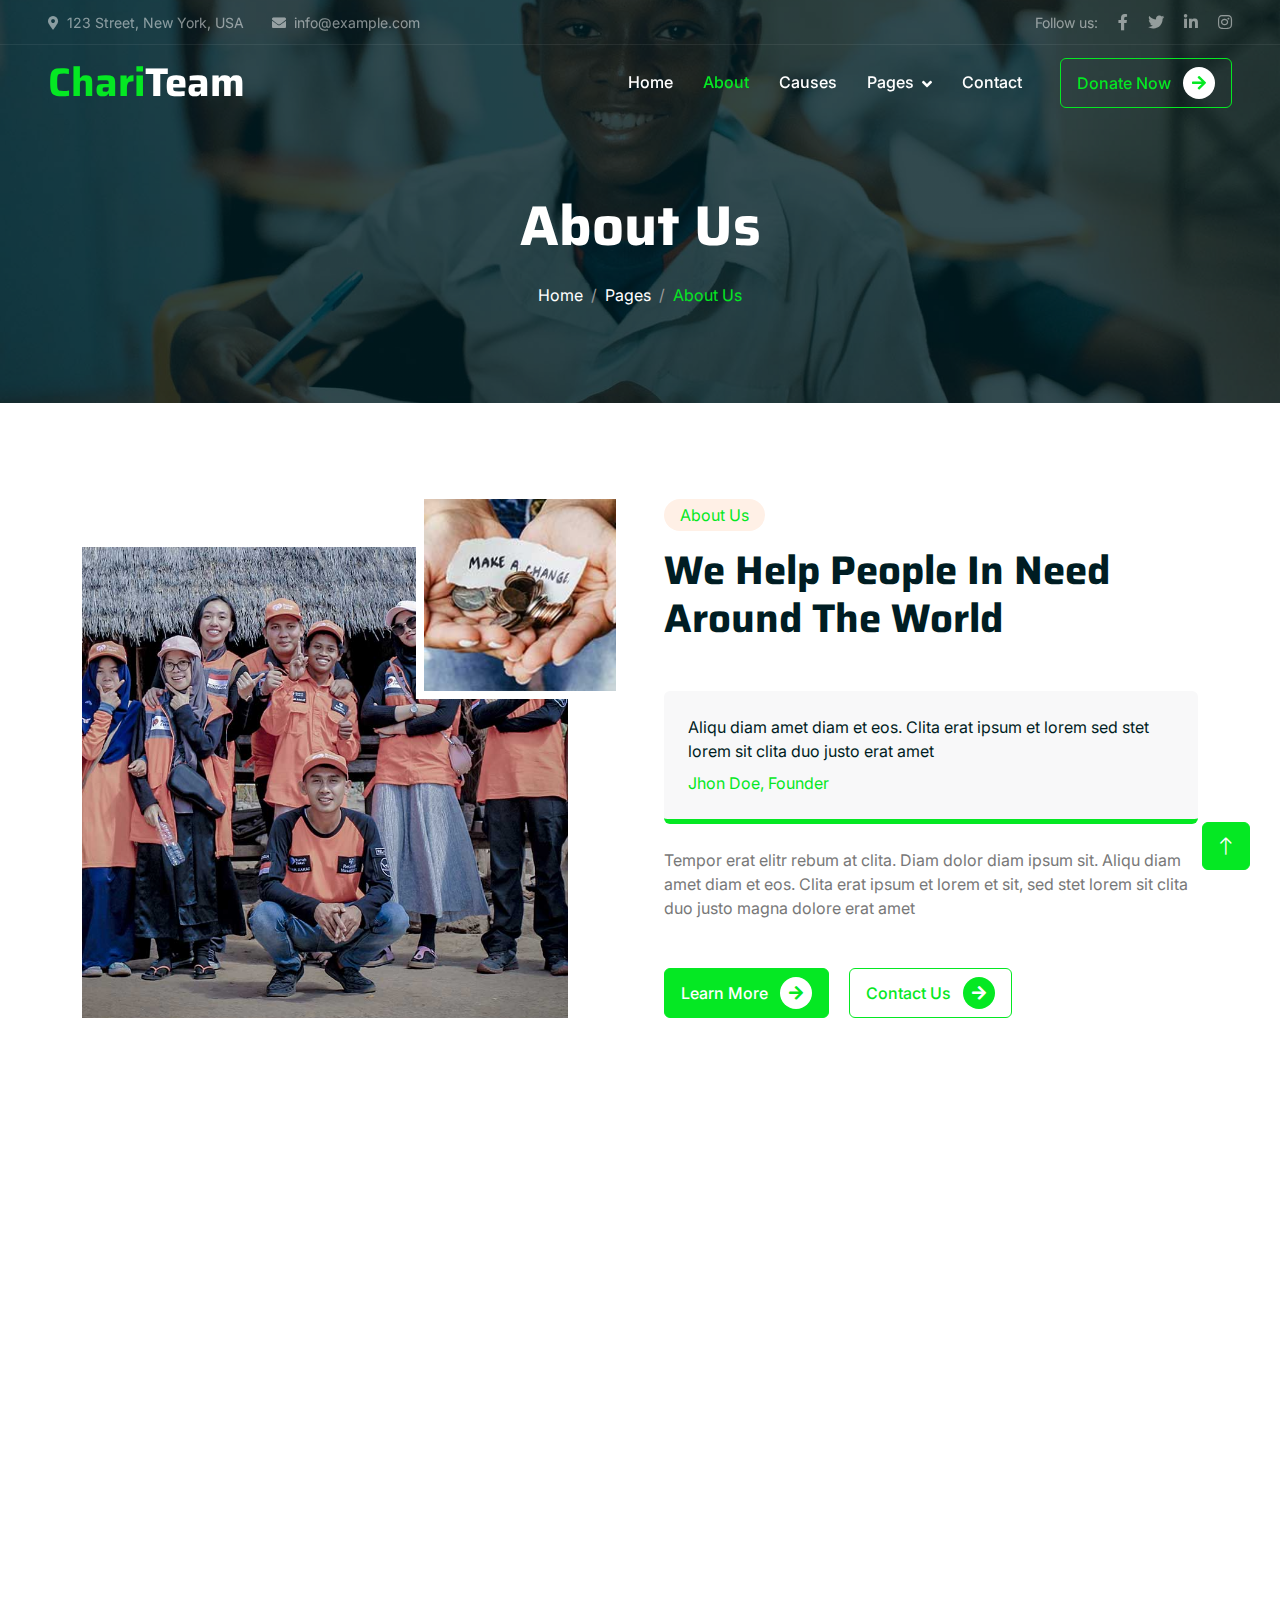
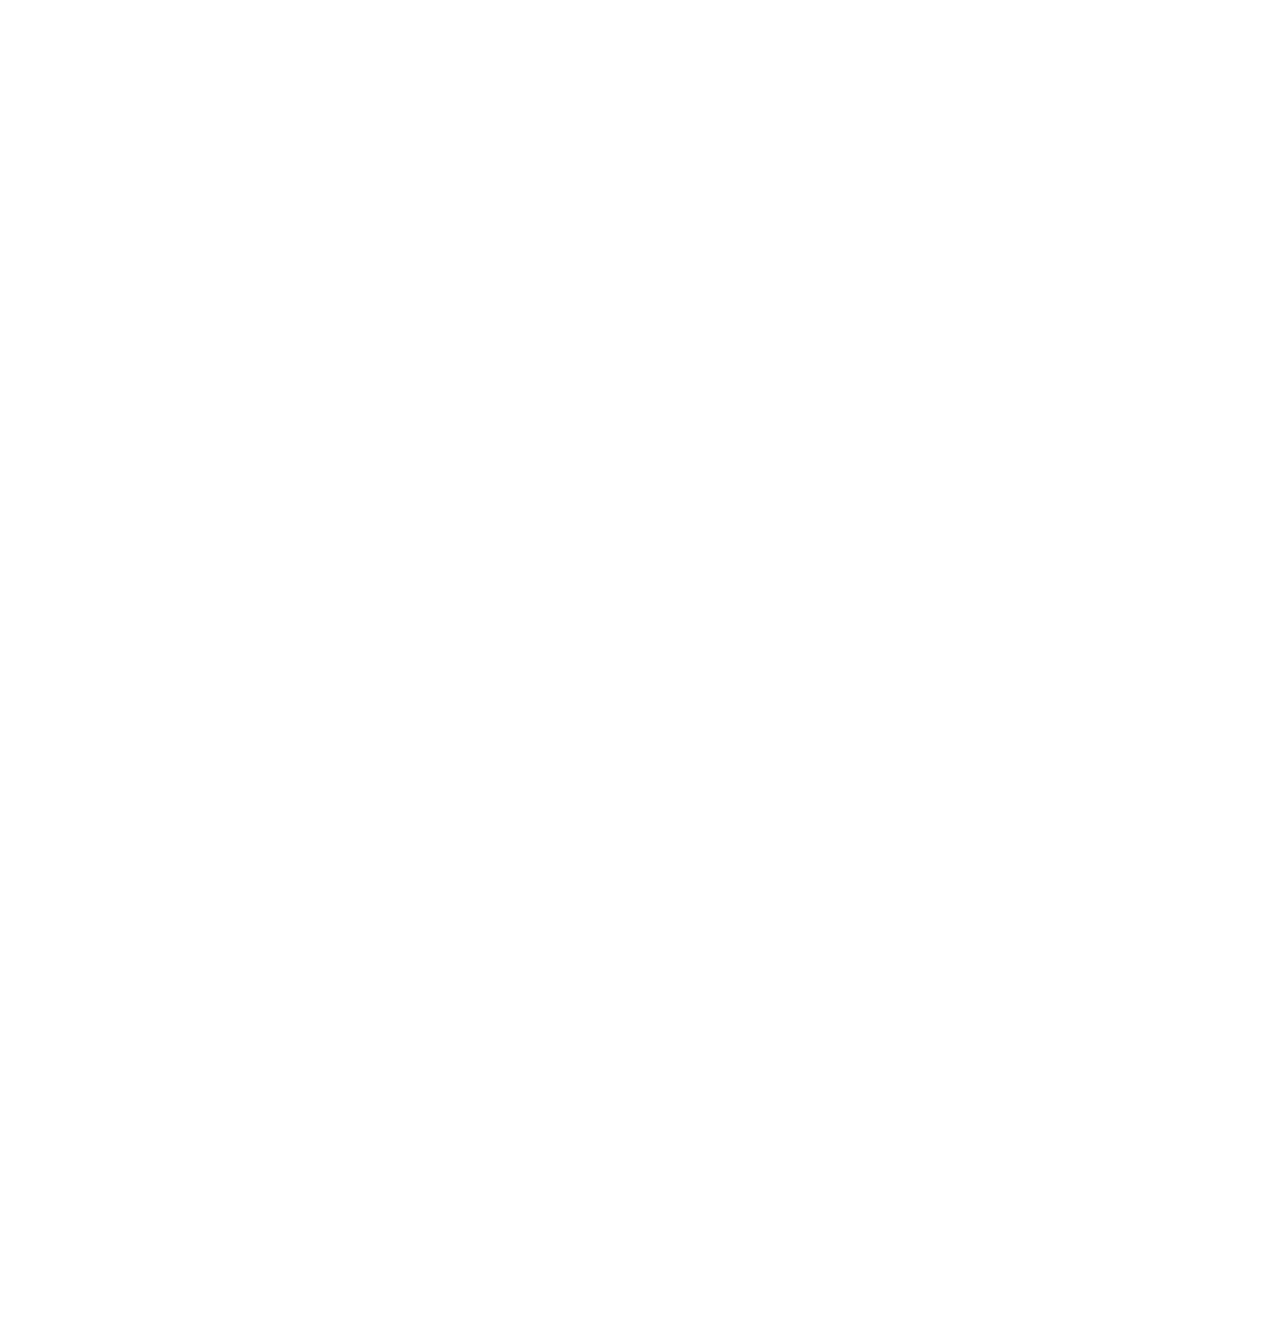
==== about.html @ 8bb47060 "Initial commit" ====
<!DOCTYPE html>
<html lang="en">

<head>
    <meta charset="utf-8">
    <title>ChariTeam - Free Nonprofit Website Template</title>
    <meta content="width=device-width, initial-scale=1.0" name="viewport">
    <meta content="" name="keywords">
    <meta content="" name="description">

    <!-- Favicon -->
    <link href="img/favicon.ico" rel="icon">

    <!-- Google Web Fonts -->
    <link rel="preconnect" href="https://fonts.googleapis.com">
    <link rel="preconnect" href="https://fonts.gstatic.com" crossorigin>
    <link href="https://fonts.googleapis.com/css2?family=Inter:wght@400;500;600&family=Saira:wght@500;600;700&display=swap" rel="stylesheet"> 

    <!-- Icon Font Stylesheet -->
    <link href="https://cdnjs.cloudflare.com/ajax/libs/font-awesome/5.10.0/css/all.min.css" rel="stylesheet">
    <link href="https://cdn.jsdelivr.net/npm/bootstrap-icons@1.4.1/font/bootstrap-icons.css" rel="stylesheet">

    <!-- Libraries Stylesheet -->
    <link href="lib/animate/animate.min.css" rel="stylesheet">
    <link href="lib/owlcarousel/assets/owl.carousel.min.css" rel="stylesheet">

    <!-- Customized Bootstrap Stylesheet -->
    <link href="css/bootstrap.min.css" rel="stylesheet">

    <!-- Template Stylesheet -->
    <link href="css/style.css" rel="stylesheet">
</head>

<body>
    <!-- Spinner Start -->
    <div id="spinner" class="show bg-white position-fixed translate-middle w-100 vh-100 top-50 start-50 d-flex align-items-center justify-content-center">
        <div class="spinner-grow text-primary" role="status"></div>
    </div>
    <!-- Spinner End -->


    <!-- Navbar Start -->
    <div class="container-fluid fixed-top px-0 wow fadeIn" data-wow-delay="0.1s">
        <div class="top-bar text-white-50 row gx-0 align-items-center d-none d-lg-flex">
            <div class="col-lg-6 px-5 text-start">
                <small><i class="fa fa-map-marker-alt me-2"></i>123 Street, New York, USA</small>
                <small class="ms-4"><i class="fa fa-envelope me-2"></i>info@example.com</small>
            </div>
            <div class="col-lg-6 px-5 text-end">
                <small>Follow us:</small>
                <a class="text-white-50 ms-3" href=""><i class="fab fa-facebook-f"></i></a>
                <a class="text-white-50 ms-3" href=""><i class="fab fa-twitter"></i></a>
                <a class="text-white-50 ms-3" href=""><i class="fab fa-linkedin-in"></i></a>
                <a class="text-white-50 ms-3" href=""><i class="fab fa-instagram"></i></a>
            </div>
        </div>

        <nav class="navbar navbar-expand-lg navbar-dark py-lg-0 px-lg-5 wow fadeIn" data-wow-delay="0.1s">
            <a href="index.html" class="navbar-brand ms-4 ms-lg-0">
                <h1 class="fw-bold text-primary m-0">Chari<span class="text-white">Team</span></h1>
            </a>
            <button type="button" class="navbar-toggler me-4" data-bs-toggle="collapse" data-bs-target="#navbarCollapse">
                <span class="navbar-toggler-icon"></span>
            </button>
            <div class="collapse navbar-collapse" id="navbarCollapse">
                <div class="navbar-nav ms-auto p-4 p-lg-0">
                    <a href="index.html" class="nav-item nav-link">Home</a>
                    <a href="about.html" class="nav-item nav-link active">About</a>
                    <a href="causes.html" class="nav-item nav-link">Causes</a>
                    <div class="nav-item dropdown">
                        <a href="#" class="nav-link dropdown-toggle" data-bs-toggle="dropdown">Pages</a>
                        <div class="dropdown-menu m-0">
                            <a href="service.html" class="dropdown-item">Service</a>
                            <a href="donate.html" class="dropdown-item">Donate</a>
                            <a href="team.html" class="dropdown-item">Our Team</a>
                            <a href="testimonial.html" class="dropdown-item">Testimonial</a>
                            <a href="404.html" class="dropdown-item">404 Page</a>
                        </div>
                    </div>
                    <a href="contact.html" class="nav-item nav-link">Contact</a>
                </div>
                <div class="d-none d-lg-flex ms-2">
                    <a class="btn btn-outline-primary py-2 px-3" href="">
                        Donate Now
                        <div class="d-inline-flex btn-sm-square bg-white text-primary rounded-circle ms-2">
                            <i class="fa fa-arrow-right"></i>
                        </div>
                    </a>
                </div>
            </div>
        </nav>
    </div>
    <!-- Navbar End -->


    <!-- Page Header Start -->
    <div class="container-fluid page-header mb-5 wow fadeIn" data-wow-delay="0.1s">
        <div class="container text-center">
            <h1 class="display-4 text-white animated slideInDown mb-4">About Us</h1>
            <nav aria-label="breadcrumb animated slideInDown">
                <ol class="breadcrumb justify-content-center mb-0">
                    <li class="breadcrumb-item"><a class="text-white" href="#">Home</a></li>
                    <li class="breadcrumb-item"><a class="text-white" href="#">Pages</a></li>
                    <li class="breadcrumb-item text-primary active" aria-current="page">About Us</li>
                </ol>
            </nav>
        </div>
    </div>
    <!-- Page Header End -->


    <!-- About Start -->
    <div class="container-xxl py-5">
        <div class="container">
            <div class="row g-5">
                <div class="col-lg-6 wow fadeInUp" data-wow-delay="0.1s">
                    <div class="position-relative overflow-hidden h-100" style="min-height: 400px;">
                        <img class="position-absolute w-100 h-100 pt-5 pe-5" src="img/about-1.jpg" alt="" style="object-fit: cover;">
                        <img class="position-absolute top-0 end-0 bg-white ps-2 pb-2" src="img/about-2.jpg" alt="" style="width: 200px; height: 200px;">
                    </div>
                </div>
                <div class="col-lg-6 wow fadeInUp" data-wow-delay="0.5s">
                    <div class="h-100">
                        <div class="d-inline-block rounded-pill bg-secondary text-primary py-1 px-3 mb-3">About Us</div>
                        <h1 class="display-6 mb-5">We Help People In Need Around The World</h1>
                        <div class="bg-light border-bottom border-5 border-primary rounded p-4 mb-4">
                            <p class="text-dark mb-2">Aliqu diam amet diam et eos. Clita erat ipsum et lorem sed stet lorem sit clita duo justo erat amet</p>
                            <span class="text-primary">Jhon Doe, Founder</span>
                        </div>
                        <p class="mb-5">Tempor erat elitr rebum at clita. Diam dolor diam ipsum sit. Aliqu diam amet diam et eos. Clita erat ipsum et lorem et sit, sed stet lorem sit clita duo justo magna dolore erat amet</p>
                        <a class="btn btn-primary py-2 px-3 me-3" href="">
                            Learn More
                            <div class="d-inline-flex btn-sm-square bg-white text-primary rounded-circle ms-2">
                                <i class="fa fa-arrow-right"></i>
                            </div>
                        </a>
                        <a class="btn btn-outline-primary py-2 px-3" href="">
                            Contact Us
                            <div class="d-inline-flex btn-sm-square bg-primary text-white rounded-circle ms-2">
                                <i class="fa fa-arrow-right"></i>
                            </div>
                        </a>
                    </div>
                </div>
            </div>
        </div>
    </div>
    <!-- About End -->


    <!-- Service Start -->
    <div class="container-xxl py-5">
        <div class="container">
            <div class="text-center mx-auto mb-5 wow fadeInUp" data-wow-delay="0.1s" style="max-width: 500px;">
                <div class="d-inline-block rounded-pill bg-secondary text-primary py-1 px-3 mb-3">What We Do</div>
                <h1 class="display-6 mb-5">Learn More What We Do And Get Involved</h1>
            </div>
            <div class="row g-4 justify-content-center">
                <div class="col-lg-4 col-md-6 wow fadeInUp" data-wow-delay="0.1s">
                    <div class="service-item bg-white text-center h-100 p-4 p-xl-5">
                        <img class="img-fluid mb-4" src="img/icon-1.png" alt="">
                        <h4 class="mb-3">Child Education</h4>
                        <p class="mb-4">Tempor ut dolore lorem kasd vero ipsum sit eirmod sit. Ipsum diam justo sed vero dolor duo.</p>
                        <a class="btn btn-outline-primary px-3" href="">
                            Learn More
                            <div class="d-inline-flex btn-sm-square bg-primary text-white rounded-circle ms-2">
                                <i class="fa fa-arrow-right"></i>
                            </div>
                        </a>
                    </div>
                </div>
                <div class="col-lg-4 col-md-6 wow fadeInUp" data-wow-delay="0.3s">
                    <div class="service-item bg-white text-center h-100 p-4 p-xl-5">
                        <img class="img-fluid mb-4" src="img/icon-2.png" alt="">
                        <h4 class="mb-3">Medical Treatment</h4>
                        <p class="mb-4">Tempor ut dolore lorem kasd vero ipsum sit eirmod sit. Ipsum diam justo sed vero dolor duo.</p>
                        <a class="btn btn-outline-primary px-3" href="">
                            Learn More
                            <div class="d-inline-flex btn-sm-square bg-primary text-white rounded-circle ms-2">
                                <i class="fa fa-arrow-right"></i>
                            </div>
                        </a>
                    </div>
                </div>
                <div class="col-lg-4 col-md-6 wow fadeInUp" data-wow-delay="0.5s">
                    <div class="service-item bg-white text-center h-100 p-4 p-xl-5">
                        <img class="img-fluid mb-4" src="img/icon-3.png" alt="">
                        <h4 class="mb-3">Pure Drinking Water</h4>
                        <p class="mb-4">Tempor ut dolore lorem kasd vero ipsum sit eirmod sit. Ipsum diam justo sed vero dolor duo.</p>
                        <a class="btn btn-outline-primary px-3" href="">
                            Learn More
                            <div class="d-inline-flex btn-sm-square bg-primary text-white rounded-circle ms-2">
                                <i class="fa fa-arrow-right"></i>
                            </div>
                        </a>
                    </div>
                </div>
            </div>
        </div>
    </div>
    <!-- Service End -->


    <!-- Team Start -->
    <div class="container-xxl py-5">
        <div class="container">
            <div class="text-center mx-auto mb-5 wow fadeInUp" data-wow-delay="0.1s" style="max-width: 500px;">
                <div class="d-inline-block rounded-pill bg-secondary text-primary py-1 px-3 mb-3">Team Members</div>
                <h1 class="display-6 mb-5">Let's Meet With Our Ordinary Soldiers</h1>
            </div>
            <div class="row g-4">
                <div class="col-lg-3 col-md-6 wow fadeInUp" data-wow-delay="0.1s">
                    <div class="team-item position-relative rounded overflow-hidden">
                        <div class="overflow-hidden">
                            <img class="img-fluid" src="img/team-1.jpg" alt="">
                        </div>
                        <div class="team-text bg-light text-center p-4">
                            <h5>Full Name</h5>
                            <p class="text-primary">Designation</p>
                            <div class="team-social text-center">
                                <a class="btn btn-square" href=""><i class="fab fa-facebook-f"></i></a>
                                <a class="btn btn-square" href=""><i class="fab fa-twitter"></i></a>
                                <a class="btn btn-square" href=""><i class="fab fa-instagram"></i></a>
                            </div>
                        </div>
                    </div>
                </div>
                <div class="col-lg-3 col-md-6 wow fadeInUp" data-wow-delay="0.3s">
                    <div class="team-item position-relative rounded overflow-hidden">
                        <div class="overflow-hidden">
                            <img class="img-fluid" src="img/team-2.jpg" alt="">
                        </div>
                        <div class="team-text bg-light text-center p-4">
                            <h5>Full Name</h5>
                            <p class="text-primary">Designation</p>
                            <div class="team-social text-center">
                                <a class="btn btn-square" href=""><i class="fab fa-facebook-f"></i></a>
                                <a class="btn btn-square" href=""><i class="fab fa-twitter"></i></a>
                                <a class="btn btn-square" href=""><i class="fab fa-instagram"></i></a>
                            </div>
                        </div>
                    </div>
                </div>
                <div class="col-lg-3 col-md-6 wow fadeInUp" data-wow-delay="0.5s">
                    <div class="team-item position-relative rounded overflow-hidden">
                        <div class="overflow-hidden">
                            <img class="img-fluid" src="img/team-3.jpg" alt="">
                        </div>
                        <div class="team-text bg-light text-center p-4">
                            <h5>Full Name</h5>
                            <p class="text-primary">Designation</p>
                            <div class="team-social text-center">
                                <a class="btn btn-square" href=""><i class="fab fa-facebook-f"></i></a>
                                <a class="btn btn-square" href=""><i class="fab fa-twitter"></i></a>
                                <a class="btn btn-square" href=""><i class="fab fa-instagram"></i></a>
                            </div>
                        </div>
                    </div>
                </div>
                <div class="col-lg-3 col-md-6 wow fadeInUp" data-wow-delay="0.7s">
                    <div class="team-item position-relative rounded overflow-hidden">
                        <div class="overflow-hidden">
                            <img class="img-fluid" src="img/team-4.jpg" alt="">
                        </div>
                        <div class="team-text bg-light text-center p-4">
                            <h5>Full Name</h5>
                            <p class="text-primary">Designation</p>
                            <div class="team-social text-center">
                                <a class="btn btn-square" href=""><i class="fab fa-facebook-f"></i></a>
                                <a class="btn btn-square" href=""><i class="fab fa-twitter"></i></a>
                                <a class="btn btn-square" href=""><i class="fab fa-instagram"></i></a>
                            </div>
                        </div>
                    </div>
                </div>
            </div>
        </div>
    </div>
    <!-- Team End -->


    <!-- Footer Start -->
    <div class="container-fluid bg-dark text-white-50 footer mt-5 pt-5 wow fadeIn" data-wow-delay="0.1s">
        <div class="container py-5">
            <div class="row g-5">
                <div class="col-lg-3 col-md-6">
                    <h1 class="fw-bold text-primary mb-4">Chari<span class="text-white">Team</span></h1>
                    <p>Diam dolor diam ipsum sit. Aliqu diam amet diam et eos. Clita erat ipsum et lorem et sit, sed stet lorem sit clita</p>
                    <div class="d-flex pt-2">
                        <a class="btn btn-square me-1" href=""><i class="fab fa-twitter"></i></a>
                        <a class="btn btn-square me-1" href=""><i class="fab fa-facebook-f"></i></a>
                        <a class="btn btn-square me-1" href=""><i class="fab fa-youtube"></i></a>
                        <a class="btn btn-square me-0" href=""><i class="fab fa-linkedin-in"></i></a>
                    </div>
                </div>
                <div class="col-lg-3 col-md-6">
                    <h5 class="text-light mb-4">Address</h5>
                    <p><i class="fa fa-map-marker-alt me-3"></i>123 Street, New York, USA</p>
                    <p><i class="fa fa-phone-alt me-3"></i>+012 345 67890</p>
                    <p><i class="fa fa-envelope me-3"></i>info@example.com</p>
                </div>
                <div class="col-lg-3 col-md-6">
                    <h5 class="text-light mb-4">Quick Links</h5>
                    <a class="btn btn-link" href="">About Us</a>
                    <a class="btn btn-link" href="">Contact Us</a>
                    <a class="btn btn-link" href="">Our Services</a>
                    <a class="btn btn-link" href="">Terms & Condition</a>
                    <a class="btn btn-link" href="">Support</a>
                </div>
                <div class="col-lg-3 col-md-6">
                    <h5 class="text-light mb-4">Newsletter</h5>
                    <p>Dolor amet sit justo amet elitr clita ipsum elitr est.</p>
                    <div class="position-relative mx-auto" style="max-width: 400px;">
                        <input class="form-control bg-transparent w-100 py-3 ps-4 pe-5" type="text" placeholder="Your email">
                        <button type="button" class="btn btn-primary py-2 position-absolute top-0 end-0 mt-2 me-2">SignUp</button>
                    </div>
                </div>
            </div>
        </div>
        <div class="container-fluid copyright">
            <div class="container">
                <div class="row">
                    <div class="col-md-6 text-center text-md-start mb-3 mb-md-0">
                        &copy; <a href="#">Your Site Name</a>, All Right Reserved.
                    </div>
                    <div class="col-md-6 text-center text-md-end">
                        <!--/*** This template is free as long as you keep the footer author’s credit link/attribution link/backlink. If you'd like to use the template without the footer author’s credit link/attribution link/backlink, you can purchase the Credit Removal License from "https://htmlcodex.com/credit-removal". Thank you for your support. ***/-->
                        Designed By <a href="https://htmlcodex.com">HTML Codex</a>
                    </div>
                </div>
            </div>
        </div>
    </div>
    <!-- Footer End -->


    <!-- Back to Top -->
    <a href="#" class="btn btn-lg btn-primary btn-lg-square back-to-top"><i class="bi bi-arrow-up"></i></a>


    <!-- JavaScript Libraries -->
    <script src="https://code.jquery.com/jquery-3.4.1.min.js"></script>
    <script src="https://cdn.jsdelivr.net/npm/bootstrap@5.0.0/dist/js/bootstrap.bundle.min.js"></script>
    <script src="lib/wow/wow.min.js"></script>
    <script src="lib/easing/easing.min.js"></script>
    <script src="lib/waypoints/waypoints.min.js"></script>
    <script src="lib/owlcarousel/owl.carousel.min.js"></script>
    <script src="lib/parallax/parallax.min.js"></script>

    <!-- Template Javascript -->
    <script src="js/main.js"></script>
</body>

</html>
---- css/style.css ----
/********** Template CSS **********/
:root {
    --primary:#05e823;
    --secondary: #FFF0E6;
    --light: #F8F8F9;
    --dark: #001D23;
}

.back-to-top {
    position: fixed;
    display: none;
    right: 30px;
    bottom: 30px;
    z-index: 99;
}


/*** Spinner ***/
#spinner {
    opacity: 0;
    visibility: hidden;
    transition: opacity .5s ease-out, visibility 0s linear .5s;
    z-index: 99999;
}

#spinner.show {
    transition: opacity .5s ease-out, visibility 0s linear 0s;
    visibility: visible;
    opacity: 1;
}


/*** Button ***/
.btn {
    font-weight: 500;
    transition: .5s;
}

.btn.btn-primary,
.btn.btn-outline-primary:hover {
    color: #FFFFFF;
}

.btn.btn-primary:hover {
    color: var(--primary);
    background: transparent;
}

.btn-square {
    width: 38px;
    height: 38px;
}

.btn-sm-square {
    width: 32px;
    height: 32px;
}

.btn-lg-square {
    width: 48px;
    height: 48px;
}

.btn-square,
.btn-sm-square,
.btn-lg-square {
    padding: 0;
    display: flex;
    align-items: center;
    justify-content: center;
    font-weight: normal;
}


/*** Navbar ***/
.fixed-top {
    transition: .5s;
}

.top-bar {
    height: 45px;
    border-bottom: 1px solid rgba(255, 255, 255, .07);
}

.navbar .dropdown-toggle::after {
    border: none;
    content: "\f107";
    font-family: "Font Awesome 5 Free";
    font-weight: 900;
    vertical-align: middle;
    margin-left: 8px;
}

.navbar .navbar-nav .nav-link {
    margin-right: 30px;
    padding: 25px 0;
    color: #FFFFFF;
    font-weight: 500;
    outline: none;
}

.navbar .navbar-nav .nav-link:hover,
.navbar .navbar-nav .nav-link.active {
    color: var(--primary);
}

@media (max-width: 991.98px) {
    .navbar .navbar-nav {
        margin-top: 10px;
        border-top: 1px solid rgba(0, 0, 0, .07);
        background: var(--dark);
    }

    .navbar .navbar-nav .nav-link {
        padding: 10px 0;
    }
}

@media (min-width: 992px) {
    .navbar .nav-item .dropdown-menu {
        display: block;
        visibility: hidden;
        top: 100%;
        transform: rotateX(-75deg);
        transform-origin: 0% 0%;
        transition: .5s;
        opacity: 0;
    }

    .navbar .nav-item:hover .dropdown-menu {
        transform: rotateX(0deg);
        visibility: visible;
        transition: .5s;
        opacity: 1;
    }
}


/*** Header ***/
.carousel-caption {
    top: 0;
    left: 0;
    right: 0;
    bottom: 0;
    display: flex;
    align-items: center;
    justify-content: center;
    text-align: center;
    background: rgba(0, 29, 35, .8);
    z-index: 1;
}

.carousel-control-prev,
.carousel-control-next {
    width: 15%;
}

.carousel-control-prev-icon,
.carousel-control-next-icon {
    width: 3rem;
    height: 3rem;
    background-color: var(--dark);
    border: 12px solid var(--dark);
    border-radius: 3rem;
}

@media (max-width: 768px) {
    #header-carousel .carousel-item {
        position: relative;
        min-height: 450px;
    }
    
    #header-carousel .carousel-item img {
        position: absolute;
        width: 100%;
        height: 100%;
        object-fit: cover;
    }
}

.page-header {
    padding-top: 12rem;
    padding-bottom: 6rem;
    background: linear-gradient(rgba(0, 29, 35, .8), rgba(0, 29, 35, .8)), url(../img/carousel-1.jpg) center center no-repeat;
    background-size: cover;
}

.page-header .breadcrumb-item+.breadcrumb-item::before {
    color: #999999;
}


/*** Causes ***/
.causes-item .progress {
    height: 5px;
    border-radius: 0;
    overflow: visible;
}

.causes-item .progress .progress-bar {
    position: relative;
    overflow: visible;
    width: 0px;
    border-radius: 0;
    transition: 5s;
}

.causes-item .progress .progress-bar span {
    position: absolute;
    top: -7px;
    right: 0;
    width: 40px;
    height: 19px;
    display: flex;
    align-items: center;
    justify-content: center;
    font-size: 12px;
    background: var(--primary);
    color: #FFFFFF;
}

.causes-item .causes-overlay {
    position: absolute;
    width: 100%;
    height: 0;
    top: 0;
    left: 0;
    display: flex;
    align-items: center;
    justify-content: center;
    background: rgba(0, 0, 0, .5);
    overflow: hidden;
    opacity: 0;
    transition: .5s;
}

.causes-item:hover .causes-overlay {
    height: 100%;
    opacity: 1;
}


/*** Service ***/
.service-item {
    box-shadow: 0 0 45px rgba(0, 0, 0, .06);
}


/*** Donate ***/
.donate {
    background: rgba(0, 29, 35, .8);
}

.btn-group .btn-light:hover,
.btn-group input[type="radio"]:checked+label {
    color: var(--primary);
    border-color: var(--primary);
}


/*** Team ***/
.team-item img {
    position: relative;
    top: 0;
    transition: .5s;
}

.team-item:hover img {
    top: -30px;
}

.team-item .team-text {
    position: relative;
    height: 100px;
    transition: .5s;
}

.team-item:hover .team-text {
    margin-top: -60px;
    height: 160px;
}

.team-item .team-text .team-social {
    opacity: 0;
    transition: .5s;
}

.team-item:hover .team-text .team-social {
    opacity: 1;
}

.team-item .team-social .btn {
    display: inline-flex;
    color: var(--primary);
    background: #FFFFFF;
    border-radius: 40px;
}

.team-item .team-social .btn:hover {
    color: #FFFFFF;
    background: var(--primary);
}


/*** Testimonial ***/
.testimonial-carousel::before {
    position: absolute;
    content: "";
    top: 0;
    left: 0;
    height: 100%;
    width: 0;
    background: linear-gradient(to right, rgba(255, 255, 255, 1) 0%, rgba(255, 255, 255, 0) 100%);
    z-index: 1;
}

.testimonial-carousel::after {
    position: absolute;
    content: "";
    top: 0;
    right: 0;
    height: 100%;
    width: 0;
    background: linear-gradient(to left, rgba(255, 255, 255, 1) 0%, rgba(255, 255, 255, 0) 100%);
    z-index: 1;
}

@media (min-width: 768px) {
    .testimonial-carousel::before,
    .testimonial-carousel::after {
        width: 200px;
    }
}

@media (min-width: 992px) {
    .testimonial-carousel::before,
    .testimonial-carousel::after {
        width: 300px;
    }
}

.testimonial-carousel .owl-item .testimonial-text {
    background: var(--light);
    transform: scale(.8);
    transition: .5s;
}

.testimonial-carousel .owl-item.center .testimonial-text {
    background: var(--primary);
    transform: scale(1);
}

.testimonial-carousel .owl-item .testimonial-text *,
.testimonial-carousel .owl-item .testimonial-item img {
    transition: .5s;
}

.testimonial-carousel .owl-item.center .testimonial-text * {
    color: var(--light) !important;
}

.testimonial-carousel .owl-item.center .testimonial-item img {
    background: var(--primary) !important;
} 

.testimonial-carousel .owl-nav {
    position: absolute;
    width: 350px;
    top: 15px;
    left: 50%;
    transform: translateX(-50%);
    display: flex;
    justify-content: space-between;
    opacity: 0;
    transition: .5s;
    z-index: 1;
}

.testimonial-carousel:hover .owl-nav {
    width: 300px;
    opacity: 1;
}

.testimonial-carousel .owl-nav .owl-prev,
.testimonial-carousel .owl-nav .owl-next {
    position: relative;
    color: var(--primary);
    font-size: 45px;
    transition: .5s;
}

.testimonial-carousel .owl-nav .owl-prev:hover,
.testimonial-carousel .owl-nav .owl-next:hover {
    color: var(--dark);
}


/*** Footer ***/

.footer .btn.btn-link {
    display: block;
    margin-bottom: 5px;
    padding: 0;
    text-align: left;
    color: rgba(255,255,255,0.5);
    font-weight: normal;
    text-transform: capitalize;
    transition: .3s;
}

.footer .btn.btn-link::before {
    position: relative;
    content: "\f105";
    font-family: "Font Awesome 5 Free";
    font-weight: 900;
    color: rgba(255,255,255,0.5);
    margin-right: 10px;
}

.footer .btn.btn-link:hover {
    color: var(--light);
    letter-spacing: 1px;
    box-shadow: none;
}

.footer .btn.btn-square {
    color: rgba(255,255,255,0.5);
    border: 1px solid rgba(255,255,255,0.5);
}

.footer .btn.btn-square:hover {
    color: var(--secondary);
    border-color: var(--light);
}

.footer .copyright {
    padding: 25px 0;
    font-size: 15px;
    border-top: 1px solid rgba(256, 256, 256, .1);
}

.footer .copyright a {
    color: var(--secondary);
}

.footer .copyright a:hover {
    color: var(--primary);
}
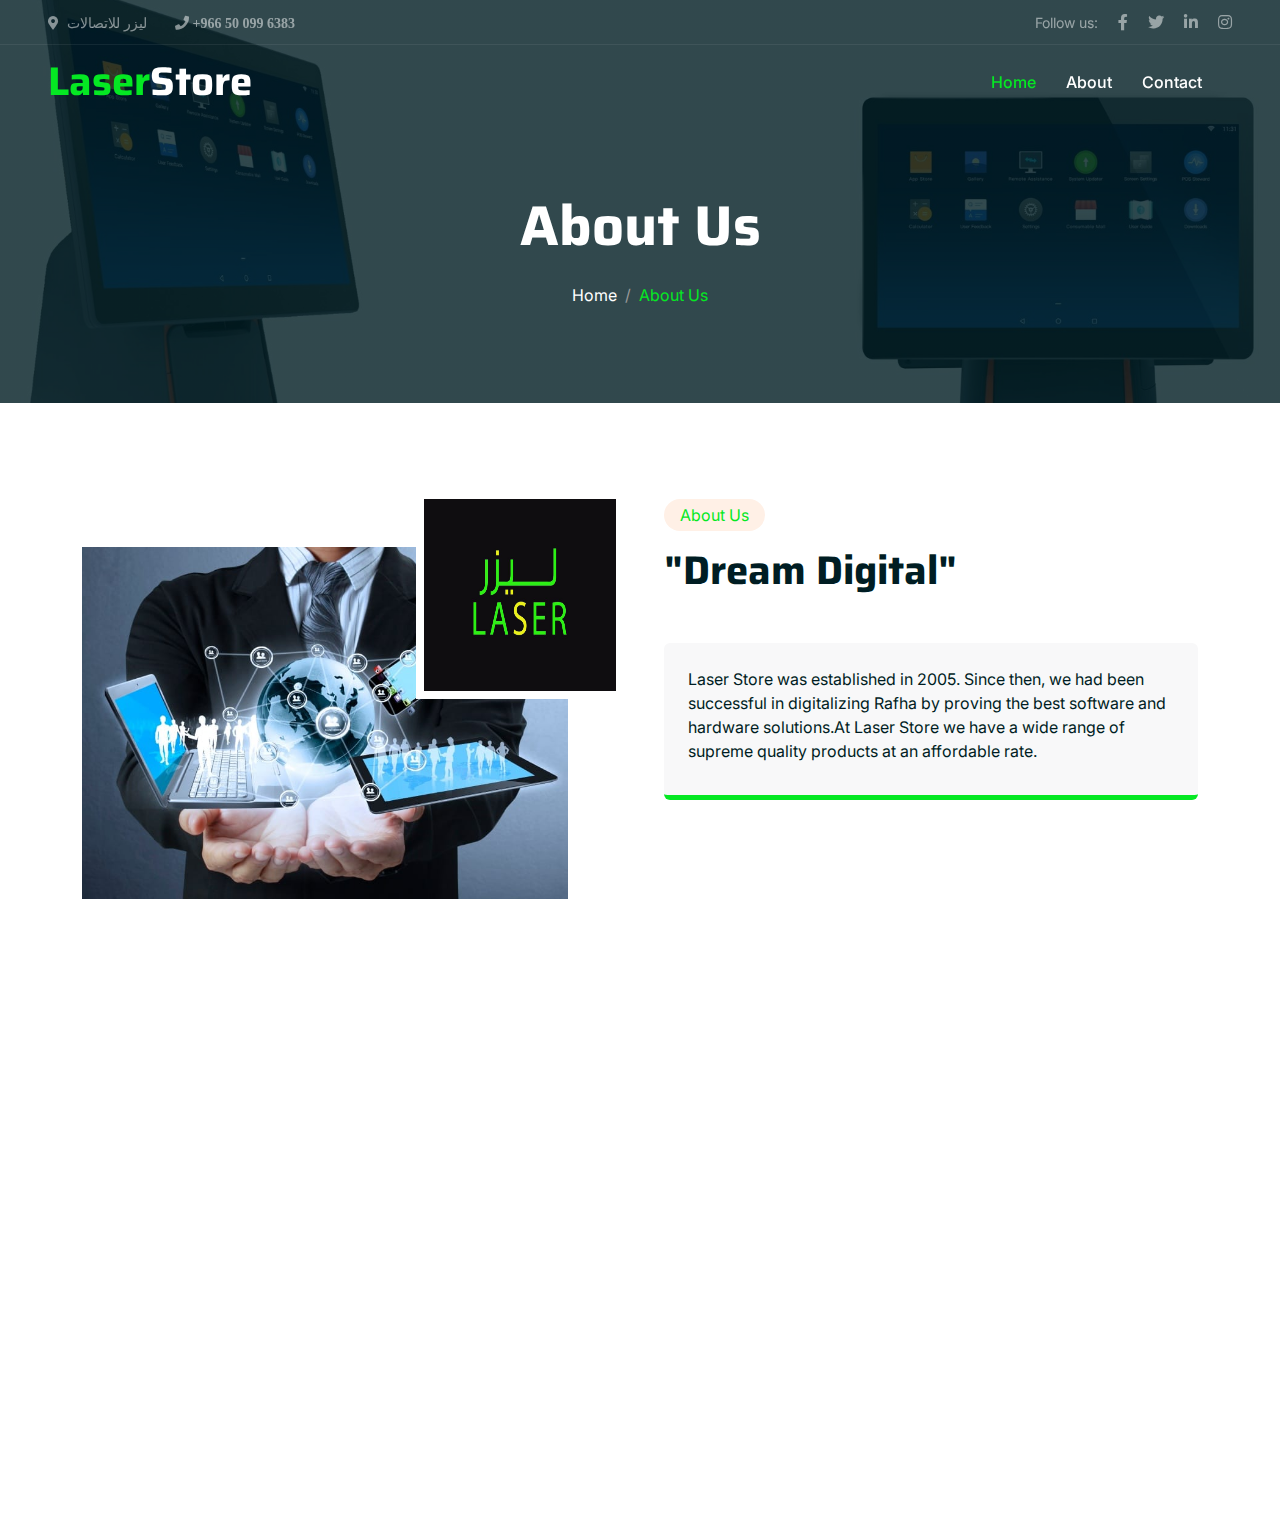
==== commit 5871a395: "security page done" ====
--- a/about.html
+++ b/about.html
@@ -43,8 +43,9 @@
     <div class="container-fluid fixed-top px-0 wow fadeIn" data-wow-delay="0.1s">
         <div class="top-bar text-white-50 row gx-0 align-items-center d-none d-lg-flex">
             <div class="col-lg-6 px-5 text-start">
-                <small><i class="fa fa-map-marker-alt me-2"></i>123 Street, New York, USA</small>
-                <small class="ms-4"><i class="fa fa-envelope me-2"></i>info@example.com</small>
+                <small><i class="fa fa-map-marker-alt me-2"></i>ليزر للاتصالات</small>
+                <small class="ms-4"><i class="fa fa-phone">   +966 50 099 6383</i>
+                </small>
             </div>
             <div class="col-lg-6 px-5 text-end">
                 <small>Follow us:</small>
@@ -57,40 +58,22 @@
 
         <nav class="navbar navbar-expand-lg navbar-dark py-lg-0 px-lg-5 wow fadeIn" data-wow-delay="0.1s">
             <a href="index.html" class="navbar-brand ms-4 ms-lg-0">
-                <h1 class="fw-bold text-primary m-0">Chari<span class="text-white">Team</span></h1>
+                <h1 class="fw-bold text-primary m-0">Laser<span class="text-white">Store</span></h1>
             </a>
             <button type="button" class="navbar-toggler me-4" data-bs-toggle="collapse" data-bs-target="#navbarCollapse">
                 <span class="navbar-toggler-icon"></span>
             </button>
             <div class="collapse navbar-collapse" id="navbarCollapse">
                 <div class="navbar-nav ms-auto p-4 p-lg-0">
-                    <a href="index.html" class="nav-item nav-link">Home</a>
-                    <a href="about.html" class="nav-item nav-link active">About</a>
-                    <a href="causes.html" class="nav-item nav-link">Causes</a>
-                    <div class="nav-item dropdown">
-                        <a href="#" class="nav-link dropdown-toggle" data-bs-toggle="dropdown">Pages</a>
-                        <div class="dropdown-menu m-0">
-                            <a href="service.html" class="dropdown-item">Service</a>
-                            <a href="donate.html" class="dropdown-item">Donate</a>
-                            <a href="team.html" class="dropdown-item">Our Team</a>
-                            <a href="testimonial.html" class="dropdown-item">Testimonial</a>
-                            <a href="404.html" class="dropdown-item">404 Page</a>
-                        </div>
-                    </div>
+                    <a href="index.html" class="nav-item nav-link active">Home</a>
+                    <a href="about.html" class="nav-item nav-link">About</a>
                     <a href="contact.html" class="nav-item nav-link">Contact</a>
-                </div>
-                <div class="d-none d-lg-flex ms-2">
-                    <a class="btn btn-outline-primary py-2 px-3" href="">
-                        Donate Now
-                        <div class="d-inline-flex btn-sm-square bg-white text-primary rounded-circle ms-2">
-                            <i class="fa fa-arrow-right"></i>
-                        </div>
-                    </a>
                 </div>
             </div>
         </nav>
     </div>
     <!-- Navbar End -->
+
 
 
     <!-- Page Header Start -->
@@ -100,7 +83,6 @@
             <nav aria-label="breadcrumb animated slideInDown">
                 <ol class="breadcrumb justify-content-center mb-0">
                     <li class="breadcrumb-item"><a class="text-white" href="#">Home</a></li>
-                    <li class="breadcrumb-item"><a class="text-white" href="#">Pages</a></li>
                     <li class="breadcrumb-item text-primary active" aria-current="page">About Us</li>
                 </ol>
             </nav>
@@ -108,184 +90,36 @@
     </div>
     <!-- Page Header End -->
 
-
-    <!-- About Start -->
+   <!-- About Start -->
     <div class="container-xxl py-5">
         <div class="container">
             <div class="row g-5">
                 <div class="col-lg-6 wow fadeInUp" data-wow-delay="0.1s">
                     <div class="position-relative overflow-hidden h-100" style="min-height: 400px;">
-                        <img class="position-absolute w-100 h-100 pt-5 pe-5" src="img/about-1.jpg" alt="" style="object-fit: cover;">
-                        <img class="position-absolute top-0 end-0 bg-white ps-2 pb-2" src="img/about-2.jpg" alt="" style="width: 200px; height: 200px;">
+                        <img class="position-absolute w-100 h-100 pt-5 pe-5" src="img/about1.jpg" alt="" style="object-fit: cover;">
+                        <img class="position-absolute top-0 end-0 bg-white ps-2 pb-2" src="img/logo.jpg" alt="" style="width: 200px; height: 200px;">
                     </div>
                 </div>
                 <div class="col-lg-6 wow fadeInUp" data-wow-delay="0.5s">
                     <div class="h-100">
                         <div class="d-inline-block rounded-pill bg-secondary text-primary py-1 px-3 mb-3">About Us</div>
-                        <h1 class="display-6 mb-5">We Help People In Need Around The World</h1>
+                        <h1 class="display-6 mb-5">"Dream Digital"</h1>
                         <div class="bg-light border-bottom border-5 border-primary rounded p-4 mb-4">
-                            <p class="text-dark mb-2">Aliqu diam amet diam et eos. Clita erat ipsum et lorem sed stet lorem sit clita duo justo erat amet</p>
-                            <span class="text-primary">Jhon Doe, Founder</span>
+                            <p class="text-dark mb-2">Laser Store was established in 2005. Since then, we had been successful in digitalizing Rafha by proving the best software and hardware solutions.At Laser Store we have a wide range of
+                                supreme quality products at an affordable rate. </p>
                         </div>
-                        <p class="mb-5">Tempor erat elitr rebum at clita. Diam dolor diam ipsum sit. Aliqu diam amet diam et eos. Clita erat ipsum et lorem et sit, sed stet lorem sit clita duo justo magna dolore erat amet</p>
-                        <a class="btn btn-primary py-2 px-3 me-3" href="">
-                            Learn More
-                            <div class="d-inline-flex btn-sm-square bg-white text-primary rounded-circle ms-2">
-                                <i class="fa fa-arrow-right"></i>
-                            </div>
-                        </a>
-                        <a class="btn btn-outline-primary py-2 px-3" href="">
-                            Contact Us
-                            <div class="d-inline-flex btn-sm-square bg-primary text-white rounded-circle ms-2">
-                                <i class="fa fa-arrow-right"></i>
-                            </div>
-                        </a>
                     </div>
                 </div>
             </div>
         </div>
     </div>
     <!-- About End -->
-
-
-    <!-- Service Start -->
-    <div class="container-xxl py-5">
-        <div class="container">
-            <div class="text-center mx-auto mb-5 wow fadeInUp" data-wow-delay="0.1s" style="max-width: 500px;">
-                <div class="d-inline-block rounded-pill bg-secondary text-primary py-1 px-3 mb-3">What We Do</div>
-                <h1 class="display-6 mb-5">Learn More What We Do And Get Involved</h1>
-            </div>
-            <div class="row g-4 justify-content-center">
-                <div class="col-lg-4 col-md-6 wow fadeInUp" data-wow-delay="0.1s">
-                    <div class="service-item bg-white text-center h-100 p-4 p-xl-5">
-                        <img class="img-fluid mb-4" src="img/icon-1.png" alt="">
-                        <h4 class="mb-3">Child Education</h4>
-                        <p class="mb-4">Tempor ut dolore lorem kasd vero ipsum sit eirmod sit. Ipsum diam justo sed vero dolor duo.</p>
-                        <a class="btn btn-outline-primary px-3" href="">
-                            Learn More
-                            <div class="d-inline-flex btn-sm-square bg-primary text-white rounded-circle ms-2">
-                                <i class="fa fa-arrow-right"></i>
-                            </div>
-                        </a>
-                    </div>
-                </div>
-                <div class="col-lg-4 col-md-6 wow fadeInUp" data-wow-delay="0.3s">
-                    <div class="service-item bg-white text-center h-100 p-4 p-xl-5">
-                        <img class="img-fluid mb-4" src="img/icon-2.png" alt="">
-                        <h4 class="mb-3">Medical Treatment</h4>
-                        <p class="mb-4">Tempor ut dolore lorem kasd vero ipsum sit eirmod sit. Ipsum diam justo sed vero dolor duo.</p>
-                        <a class="btn btn-outline-primary px-3" href="">
-                            Learn More
-                            <div class="d-inline-flex btn-sm-square bg-primary text-white rounded-circle ms-2">
-                                <i class="fa fa-arrow-right"></i>
-                            </div>
-                        </a>
-                    </div>
-                </div>
-                <div class="col-lg-4 col-md-6 wow fadeInUp" data-wow-delay="0.5s">
-                    <div class="service-item bg-white text-center h-100 p-4 p-xl-5">
-                        <img class="img-fluid mb-4" src="img/icon-3.png" alt="">
-                        <h4 class="mb-3">Pure Drinking Water</h4>
-                        <p class="mb-4">Tempor ut dolore lorem kasd vero ipsum sit eirmod sit. Ipsum diam justo sed vero dolor duo.</p>
-                        <a class="btn btn-outline-primary px-3" href="">
-                            Learn More
-                            <div class="d-inline-flex btn-sm-square bg-primary text-white rounded-circle ms-2">
-                                <i class="fa fa-arrow-right"></i>
-                            </div>
-                        </a>
-                    </div>
-                </div>
-            </div>
-        </div>
-    </div>
-    <!-- Service End -->
-
-
-    <!-- Team Start -->
-    <div class="container-xxl py-5">
-        <div class="container">
-            <div class="text-center mx-auto mb-5 wow fadeInUp" data-wow-delay="0.1s" style="max-width: 500px;">
-                <div class="d-inline-block rounded-pill bg-secondary text-primary py-1 px-3 mb-3">Team Members</div>
-                <h1 class="display-6 mb-5">Let's Meet With Our Ordinary Soldiers</h1>
-            </div>
-            <div class="row g-4">
-                <div class="col-lg-3 col-md-6 wow fadeInUp" data-wow-delay="0.1s">
-                    <div class="team-item position-relative rounded overflow-hidden">
-                        <div class="overflow-hidden">
-                            <img class="img-fluid" src="img/team-1.jpg" alt="">
-                        </div>
-                        <div class="team-text bg-light text-center p-4">
-                            <h5>Full Name</h5>
-                            <p class="text-primary">Designation</p>
-                            <div class="team-social text-center">
-                                <a class="btn btn-square" href=""><i class="fab fa-facebook-f"></i></a>
-                                <a class="btn btn-square" href=""><i class="fab fa-twitter"></i></a>
-                                <a class="btn btn-square" href=""><i class="fab fa-instagram"></i></a>
-                            </div>
-                        </div>
-                    </div>
-                </div>
-                <div class="col-lg-3 col-md-6 wow fadeInUp" data-wow-delay="0.3s">
-                    <div class="team-item position-relative rounded overflow-hidden">
-                        <div class="overflow-hidden">
-                            <img class="img-fluid" src="img/team-2.jpg" alt="">
-                        </div>
-                        <div class="team-text bg-light text-center p-4">
-                            <h5>Full Name</h5>
-                            <p class="text-primary">Designation</p>
-                            <div class="team-social text-center">
-                                <a class="btn btn-square" href=""><i class="fab fa-facebook-f"></i></a>
-                                <a class="btn btn-square" href=""><i class="fab fa-twitter"></i></a>
-                                <a class="btn btn-square" href=""><i class="fab fa-instagram"></i></a>
-                            </div>
-                        </div>
-                    </div>
-                </div>
-                <div class="col-lg-3 col-md-6 wow fadeInUp" data-wow-delay="0.5s">
-                    <div class="team-item position-relative rounded overflow-hidden">
-                        <div class="overflow-hidden">
-                            <img class="img-fluid" src="img/team-3.jpg" alt="">
-                        </div>
-                        <div class="team-text bg-light text-center p-4">
-                            <h5>Full Name</h5>
-                            <p class="text-primary">Designation</p>
-                            <div class="team-social text-center">
-                                <a class="btn btn-square" href=""><i class="fab fa-facebook-f"></i></a>
-                                <a class="btn btn-square" href=""><i class="fab fa-twitter"></i></a>
-                                <a class="btn btn-square" href=""><i class="fab fa-instagram"></i></a>
-                            </div>
-                        </div>
-                    </div>
-                </div>
-                <div class="col-lg-3 col-md-6 wow fadeInUp" data-wow-delay="0.7s">
-                    <div class="team-item position-relative rounded overflow-hidden">
-                        <div class="overflow-hidden">
-                            <img class="img-fluid" src="img/team-4.jpg" alt="">
-                        </div>
-                        <div class="team-text bg-light text-center p-4">
-                            <h5>Full Name</h5>
-                            <p class="text-primary">Designation</p>
-                            <div class="team-social text-center">
-                                <a class="btn btn-square" href=""><i class="fab fa-facebook-f"></i></a>
-                                <a class="btn btn-square" href=""><i class="fab fa-twitter"></i></a>
-                                <a class="btn btn-square" href=""><i class="fab fa-instagram"></i></a>
-                            </div>
-                        </div>
-                    </div>
-                </div>
-            </div>
-        </div>
-    </div>
-    <!-- Team End -->
-
-
     <!-- Footer Start -->
     <div class="container-fluid bg-dark text-white-50 footer mt-5 pt-5 wow fadeIn" data-wow-delay="0.1s">
         <div class="container py-5">
             <div class="row g-5">
                 <div class="col-lg-3 col-md-6">
-                    <h1 class="fw-bold text-primary mb-4">Chari<span class="text-white">Team</span></h1>
-                    <p>Diam dolor diam ipsum sit. Aliqu diam amet diam et eos. Clita erat ipsum et lorem et sit, sed stet lorem sit clita</p>
+                    <h1 class="fw-bold text-primary mb-4">Laser<span class="text-white">Store</span></h1>
                     <div class="d-flex pt-2">
                         <a class="btn btn-square me-1" href=""><i class="fab fa-twitter"></i></a>
                         <a class="btn btn-square me-1" href=""><i class="fab fa-facebook-f"></i></a>
@@ -295,25 +129,21 @@
                 </div>
                 <div class="col-lg-3 col-md-6">
                     <h5 class="text-light mb-4">Address</h5>
-                    <p><i class="fa fa-map-marker-alt me-3"></i>123 Street, New York, USA</p>
-                    <p><i class="fa fa-phone-alt me-3"></i>+012 345 67890</p>
+                    <p><i class="fa fa-map-marker-alt me-3"></i>Laser<br>
+                        Signal 30<br>
+                        Al Masaediyah<br>
+                        Abdul Azeez Bin Muzad Road<br>
+                        Rafha<br>
+                        Northern border</p>
+
+                </div>
+                <div class="col-lg-3 col-md-6">
+                    <p><i class="fa fa-phone-alt me-3"></i>+966 50 085 5570</p>
+                    <p><i class="fa fa-phone-alt me-3"></i>+966 56 218 5182</p>
                     <p><i class="fa fa-envelope me-3"></i>info@example.com</p>
                 </div>
                 <div class="col-lg-3 col-md-6">
-                    <h5 class="text-light mb-4">Quick Links</h5>
-                    <a class="btn btn-link" href="">About Us</a>
-                    <a class="btn btn-link" href="">Contact Us</a>
-                    <a class="btn btn-link" href="">Our Services</a>
-                    <a class="btn btn-link" href="">Terms & Condition</a>
-                    <a class="btn btn-link" href="">Support</a>
-                </div>
-                <div class="col-lg-3 col-md-6">
-                    <h5 class="text-light mb-4">Newsletter</h5>
-                    <p>Dolor amet sit justo amet elitr clita ipsum elitr est.</p>
-                    <div class="position-relative mx-auto" style="max-width: 400px;">
-                        <input class="form-control bg-transparent w-100 py-3 ps-4 pe-5" type="text" placeholder="Your email">
-                        <button type="button" class="btn btn-primary py-2 position-absolute top-0 end-0 mt-2 me-2">SignUp</button>
-                    </div>
+                    <iframe src="https://www.google.com/maps/embed?pb=!1m18!1m12!1m3!1d3468.229997894699!2d43.5183125!3d29.6260625!2m3!1f0!2f0!3f0!3m2!1i1024!2i768!4f13.1!3m3!1m2!1s0x156467b0e254516d%3A0x6fa103d0e32e23e!2z2YTZitiy2LEg2YTZhNin2KrYtdin2YTYp9iq!5e0!3m2!1sar!2ssa!4v1669999992770!5m2!1sar!2ssa" width="300" height="300" style="border:0;" allowfullscreen="" loading="lazy" referrerpolicy="no-referrer-when-downgrade"></iframe>
                 </div>
             </div>
         </div>
@@ -321,22 +151,13 @@
             <div class="container">
                 <div class="row">
                     <div class="col-md-6 text-center text-md-start mb-3 mb-md-0">
-                        &copy; <a href="#">Your Site Name</a>, All Right Reserved.
-                    </div>
-                    <div class="col-md-6 text-center text-md-end">
-                        <!--/*** This template is free as long as you keep the footer author’s credit link/attribution link/backlink. If you'd like to use the template without the footer author’s credit link/attribution link/backlink, you can purchase the Credit Removal License from "https://htmlcodex.com/credit-removal". Thank you for your support. ***/-->
-                        Designed By <a href="https://htmlcodex.com">HTML Codex</a>
+                        &copy; <a href="#">Laser Store</a>, All Right Reserved.
                     </div>
                 </div>
             </div>
         </div>
     </div>
     <!-- Footer End -->
-
-
-    <!-- Back to Top -->
-    <a href="#" class="btn btn-lg btn-primary btn-lg-square back-to-top"><i class="bi bi-arrow-up"></i></a>
-
 
     <!-- JavaScript Libraries -->
     <script src="https://code.jquery.com/jquery-3.4.1.min.js"></script>
@@ -351,4 +172,4 @@
     <script src="js/main.js"></script>
 </body>
 
-</html>+</html>
--- a/css/style.css
+++ b/css/style.css
@@ -181,7 +181,7 @@
 .page-header {
     padding-top: 12rem;
     padding-bottom: 6rem;
-    background: linear-gradient(rgba(0, 29, 35, .8), rgba(0, 29, 35, .8)), url(../img/carousel-1.jpg) center center no-repeat;
+    background: linear-gradient(rgba(0, 29, 35, .8), rgba(0, 29, 35, .8)), url(../img/carousal3.jpg) center center no-repeat;
     background-size: cover;
 }
 
@@ -346,7 +346,7 @@
 }
 
 .testimonial-carousel .owl-item.center .testimonial-text {
-    background: var(--primary);
+    background: #424d45;
     transform: scale(1);
 }
 
@@ -360,7 +360,7 @@
 }
 
 .testimonial-carousel .owl-item.center .testimonial-item img {
-    background: var(--primary) !important;
+    background: #424d45 !important;
 } 
 
 .testimonial-carousel .owl-nav {
